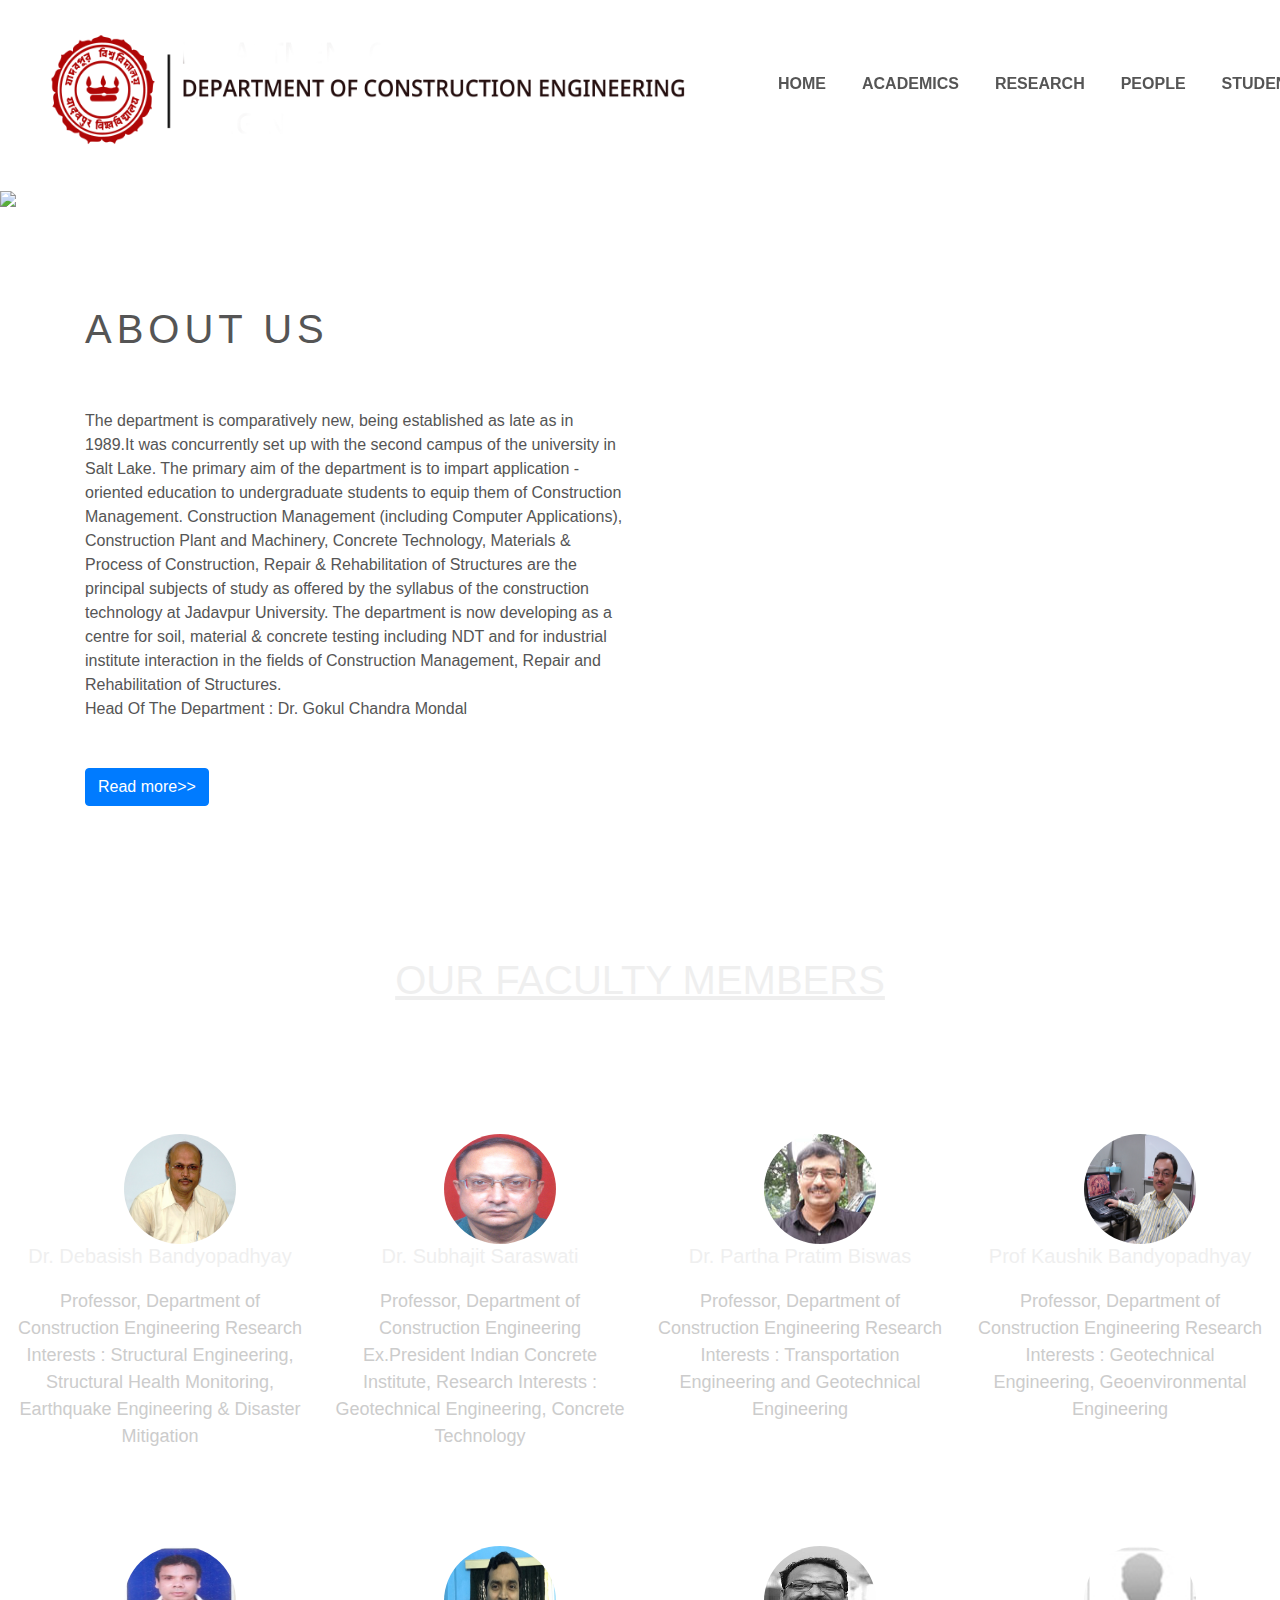
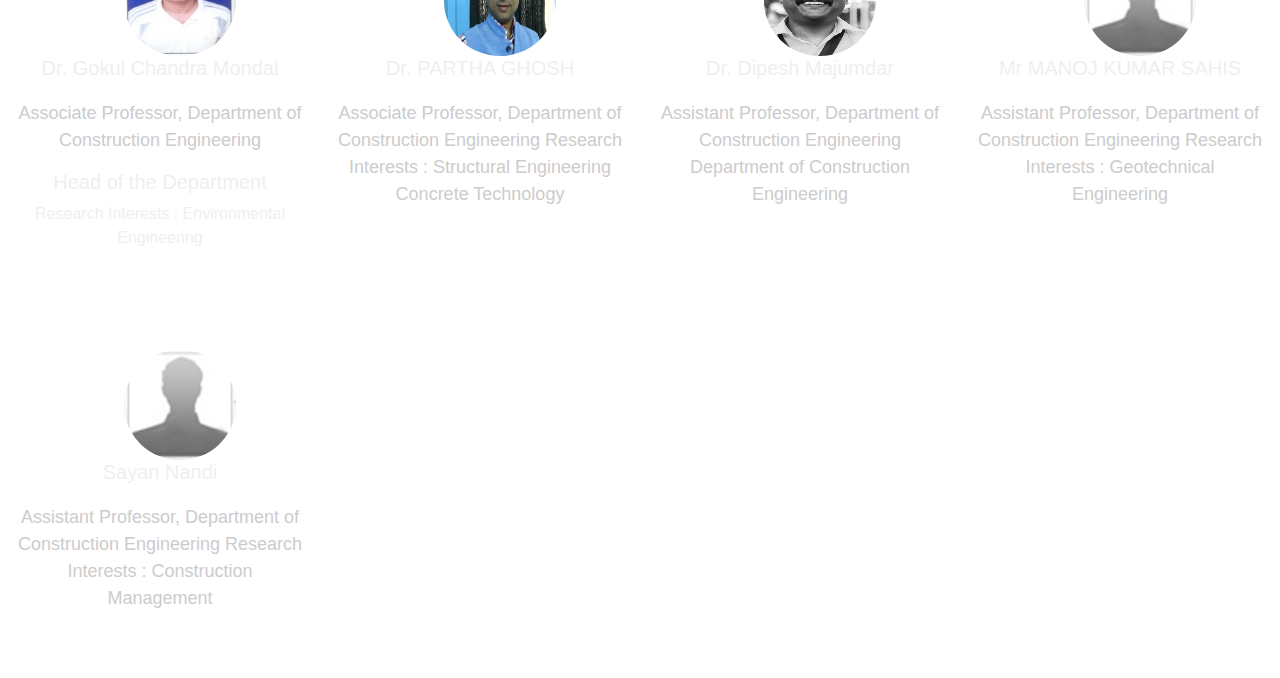
==== index.html @ 9de12639 "Add files via upload" ====
<!DOCTYPE html>
<html lang="en">

<head>
    <meta charset="UTF-8">
    <meta name="viewport" content="width=device-width, initial-scale=1.0">
    <title>Document</title>
    <script src="https://stackpath.bootstrapcdn.com/bootstrap/4.4.1/js/bootstrap.min.js"></script>
        <script src="https://code.jquery.com/jquery-3.4.1.slim.min.js"
            integrity="sha384-J6qa4849blE2+poT4WnyKhv5vZF5SrPo0iEjwBvKU7imGFAV0wwj1yYfoRSJoZ+n"
            crossorigin="anonymous"></script>
        <script src="https://cdn.jsdelivr.net/npm/popper.js@1.16.0/dist/umd/popper.min.js"
            integrity="sha384-Q6E9RHvbIyZFJoft+2mJbHaEWldlvI9IOYy5n3zV9zzTtmI3UksdQRVvoxMfooAo"
            crossorigin="anonymous"></script>
    <link href="https://fonts.googleapis.com/css2?family=Noto+Sans:wght@700&display=swap" rel="stylesheet">
    <link href="https://fonts.googleapis.com/css2?family=Baloo+Bhai+2:wght@800&display=swap" rel="stylesheet">
    <link rel="stylesheet" href="practice1.css">
    <link rel="stylesheet" href="https://stackpath.bootstrapcdn.com/font-awesome/4.7.0/css/font-awesome.min.css">
    <link rel="stylesheet" href="https://stackpath.bootstrapcdn.com/bootstrap/4.4.1/css/bootstrap.min.css"
        integrity="sha384-Vkoo8x4CGsO3+Hhxv8T/Q5PaXtkKtu6ug5TOeNV6gBiFeWPGFN9MuhOf23Q9Ifjh" crossorigin="anonymous">
        

</head>

<body>
    <section id="nav-bar">
        <nav class="navbar navbar-expand-lg navbar-light">
            <a class="navbar-brand" href="http://jaduniv.edu.in/view_department.php?deptid=83"><img src="CN2.png"></a>
            <button class="navbar-toggler" type="button" data-toggle="collapse" data-target="#navbarNav"
                aria-controls="navbarNav" aria-expanded="false" aria-label="Toggle navigation">
                <span class="navbar-toggler-icon"></span>
            </button>
            <div class="collapse navbar-collapse" id="navbarNav">
                <ul class="navbar-nav ml-auto">
                    <li class="nav-item active">
                        <a class="nav-link" href="#">HOME
                        </a>
                    </li>
                    <li class="nav-item">
                        <a class="nav-link active" href="http://jaduniv.edu.in/">ACADEMICS
                        </a>
                    </li>
                    <li class="nav-item">
                        <a class="nav-link active" href="https://www.researchgate.net/institution/Jadavpur_University/department/Department_of_Construction_Engineering/publications">RESEARCH</a>
                    </li>
                    <li class="nav-item">
                        <a class="nav-link active" href="#">PEOPLE</a>
                    </li>
                    <li class="nav-item">
                        <a class="nav-link active" href="#">STUDENTS</a>
                    </li>
                    <li class="nav-item">
                        <a class="nav-link active" href="https://jaduniv.almaconnect.com/">ALUMNI</a>
                        <link rel="stylesheet" href="">
                    </li>
                    <li class="nav-item">
                        <a class="nav-link active" href="#">PROFILE LOGIN</a>

                </ul>
            </div>
        </nav>
    </section>
    <div id="slider">
        <div id="headerSlider" class="carousel slide" data-ride="carousel">
            <ol class="carousel-indicators">
                <li data-target="#headerSlider" data-slide-to="0" class="active"></li>
            </ol>
            <div class="carousel-inner">
                <div class="carousel-item active">
                    <img src="civil3.jpg" class="d-block img-fluid">
                    <div class="carousel-caption">

                        <h3>DEPARTMENT OF CONSTRUCTION ENGINEERING
                            <br>
                            WELCOMES YOU ALL
                            <br>
                        </h3>
                        <h4>
                            <BR>
                            (The site is under development.</BR>
                            We will be live soon.)</BR>
                        </h4>
                        <br><br><br>
                        <button type="button" class="btn btn-primary" data-toggle="button" aria-pressed="false"
                            autocomplete="off">
                            <a href="http://jaduniv.edu.in/view_department.php?deptid=83">GO TO SITE</a>
                        </button>
                    </div>
                </div>
                <div class="carousel-item">
                    <img src="civil1.jpg" class="d-block img-fluid">
                    <div class="carousel-caption">
                        <h5>welcomet to this department

                        </h5>

                    </div>
                    <button type="button" class="btn btn-outline-light">Light</button>
                </div>
                <div class="carousel-item">
                    <img src="civil1.jpg" class="d-block img-fluid">
                    <div class="carousel-caption">
                        <h5>welcome to this</h5>
                    </div>
                </div>
            </div>
            <a class="carousel-control-prev" href="#headerSlider" role="button" data-slide="prev">
                <span class="carousel-control-prev-icon" aria-hidden="true"></span>
                <span class="sr-only">Previous</span>
            </a>
            <a class="carousel-control-next" href="#headerSlider" role="button" data-slide="next">
                <span class="carousel-control-next-icon" aria-hidden="true"></span>
                <span class="sr-only">Next</span>
            </a>
        </div>
    </div>
    <section id="about">
        <div class="container">
            <div class="row">
                <div class="col-md-6">
                    <h1>
                        <br>
                        ABOUT US
                        <br>
                        <br>
                    </h1>
                    <div class="about-content-fluid">
                        The department is comparatively new, being established as late as in 1989.It was concurrently
                        set up with the second campus of the university in Salt Lake. The primary aim of the department
                        is to impart application - oriented education to undergraduate students to equip them of
                        Construction Management. Construction Management (including Computer Applications), Construction
                        Plant and Machinery, Concrete Technology, Materials & Process of Construction, Repair &
                        Rehabilitation of Structures are the principal subjects of study as offered by the syllabus of
                        the construction technology at Jadavpur University. The department is now developing as a centre
                        for soil, material & concrete testing including NDT and for industrial institute interaction in
                        the fields of Construction Management, Repair and Rehabilitation of Structures.
                        <br> Head Of The Department : Dr. Gokul Chandra Mondal
                    </div>

                    <button type="button" class="btn btn-primary">Read more>></button>
                </div>


            </div>
        </div>
        </div>
    </section>
    <section id="services">
        <div class="container-fluid">
            <h1>
                <u>
                    OUR FACULTY MEMBERS
                </u>
            </h1>
            <div class="row services">
                <div class="col-md-3 text-center">
                    <div class="icon">
                        <img src="db.jpg" class="icon" alt="db">
                    </div>
                    <h5>
                        Dr. Debasish Bandyopadhyay
                    </h5>
                    <p>
                        Professor, Department of Construction Engineering

                        Research Interests : Structural Engineering,
                        Structural Health Monitoring,
                        Earthquake Engineering & Disaster Mitigation
                    </p>
                </div>


                <div class="col-md-3 text-center">
                    <div class="icon">
                        <img src="ss1.jpg" class="icon" alt="db">
                    </div>
                    <h5>
                        Dr. Subhajit Saraswati
                    </h5>
                    <p>
                        Professor, Department of Construction Engineering
                        Ex.President Indian Concrete Institute,
                        Research Interests : Geotechnical Engineering,
                        Concrete Technology
                    </p>
                </div>

                <div class="col-md-3 text-center">
                    <div class="icon">
                        <img src="ppb.jpg" class="icon" alt="db">
                    </div>
                    <h5>
                        Dr. Partha Pratim Biswas
                    </h5>
                    <p>
                        Professor, Department of Construction Engineering
                        Research Interests : Transportation Engineering and Geotechnical Engineering
                    </p>
                </div>


                <div class="col-md-3 text-center">
                    <div class="icon">
                        <img src="kb.jpg" class="icon" alt="db">
                    </div>
                    <h5>
                        Prof Kaushik Bandyopadhyay
                    </h5>
                    <p>
                        Professor, Department of Construction Engineering
                        Research Interests : Geotechnical Engineering,
                        Geoenvironmental Engineering
                    </p>
                </div>
                <div class="col-md-3 text-center">
                    <div class="icon">
                        <img src="gkm.jpg" class="icon" alt="db">
                    </div>
                    <h5>
                        Dr. Gokul Chandra Mondal
                    </h5>
                    <p>
                        Associate Professor, Department of Construction Engineering
                        <h5>Head of the Department 
                        </h5>
                        Research Interests : 
                        Environmental Engineering
                    </p>
                </div>
                <div class="col-md-3 text-center">
                    <div class="icon">
                        <img src="pb.jpg" class="icon" alt="db">
                    </div>
                    <h5>
                        Dr. PARTHA GHOSH
                    </h5>
                    <p>
                        Associate Professor, Department of Construction Engineering
                        Research Interests : 
                        Structural Engineering <br>
                        Concrete Technology
                    </p>
                </div>
                <div class="col-md-3 text-center">
                    <div class="icon">
                        <img src="dm.jpg" class="icon" alt="db">
                    </div>
                    <h5>
                        Dr. Dipesh Majumdar
                    </h5>
                    <p>
                        Assistant Professor, Department of Construction Engineering
                        Department of Construction Engineering
                        
                    </p>
                </div>
                <div class="col-md-3 text-center">
                    <div class="icon">
                        <img src="sn.jpg" class="icon" alt="db">
                    </div>
                    <h5>
                        Mr MANOJ KUMAR SAHIS
                    </h5>
                    <p>
                        Assistant Professor, Department of Construction Engineering
                        Research Interests : Geotechnical Engineering
                    </p>
                </div>
                <div class="col-md-3 text-center">
                    <div class="icon">
                        <img src="sn.jpg" class="icon" alt="db">
                    </div>
                    <h5>
                        Sayan Nandi
                    </h5>
                    <p>
                        Assistant Professor, Department of Construction Engineering
                        Research Interests : Construction Management
                    </p>
                </div>
            </div>
        </div>
    </section>

</body>

</html>
---- practice1.css ----
*{
    margin: 0;
    padding: 0;
}
#nav-bar{
    position: sticky;
    top: 0;
    z-index: 10;
}
.navbar-brand img{
    height: 165px;
    width: 728px;
    padding-left: 10px;
}
.navbar-nav li{
    padding: 0 10px;

}
.navbar-nav li a{
    float: right;
    text-align: left;
}
#nav-bar ul li a:hover{
    color: red!important;
}
.navbar{
    background: #fff;
}
.navbar-toggler{
    border: none!important;
}
.nav-link{
    color: #555!important;
    font-weight: 600;
    font-size: 16px;
 }
 #slider{
     width: 100%;

 }
 .carousel-caption{
     position: sticky;
     top: 50%;
     transform: translateY(-50%);
     bottom: initial!important;
 }
 .carousel-caption h3{
     position: sticky;
     z-index: 10;
    font-family: 'Noto Sans', sans-serif;
     margin-top: -10px;
     font-weight: 60;
     font-size: 60px;
     letter-spacing: 5px;
     color: #fff;
     text-transform: uppercase;
 }
 .carousel-caption h4{
     position: sticky;
 }
 .about-content{
     
     font-size: 60px;
 }
 .col-md-6 h1{
     
     letter-spacing: 5px;
 }
 #about{
     padding-top: 50px;
     padding-bottom: 70px;
     color: #555;
 }
 #about .btn{
     margin-top: 47px;
     margin-bottom: 30px;

 }
.about-content{
    padding-top: 20px;
    text-align: left;
}
.skills-bar{
    margin-bottom: 16px;

}
.progress-bar
{
    border-radius: 20px;
}
.progress{
    border-radius: 16px!important;
    margin-bottom: 20px;
}
#services
{   
    background-image: linear-gradient(rgba(0,0,0,0.8),rgba(0,0,0,0.8)),url(civil4.jpg);
    background-size: cover;
    background-position: center;
    color: #efefef!important;
    background-attachment: fixed;
    padding-top: 50px;
    padding-bottom: 50px;
}
#services h1{
    text-align: center;
    color: #efefef!important;
    padding-bottom: 10px;
    
}
#services h1::after{
    content: '';
    background: #efefef;
    display: black;
    height: 3px;
    width: 170px;
    margin: 20px auto 5px;
}

.services{
    margin-top: 40px;
    text-align: center;
}
.icon{
    font-size: 40px;
    margin: 20px auto;
    padding: 20px;
    height: 150px;
    width: 152px;
    border-radius: 50%%;
}

.icon img{
    border-radius: 50%;
}
.icon h5{
    display: block;
    width: 12px;
    margin: auto;
}
#services p{
    font-size: 18px;
    margin-top: 20px;
    color: #ccc;

}
.services .col-md-3:hover{
    background: ;
}

.btn btn-primary{
    width: 30px;
}
.container-fluid{
    width: 13px;
}
.btn a{
    text-decoration: none;
}
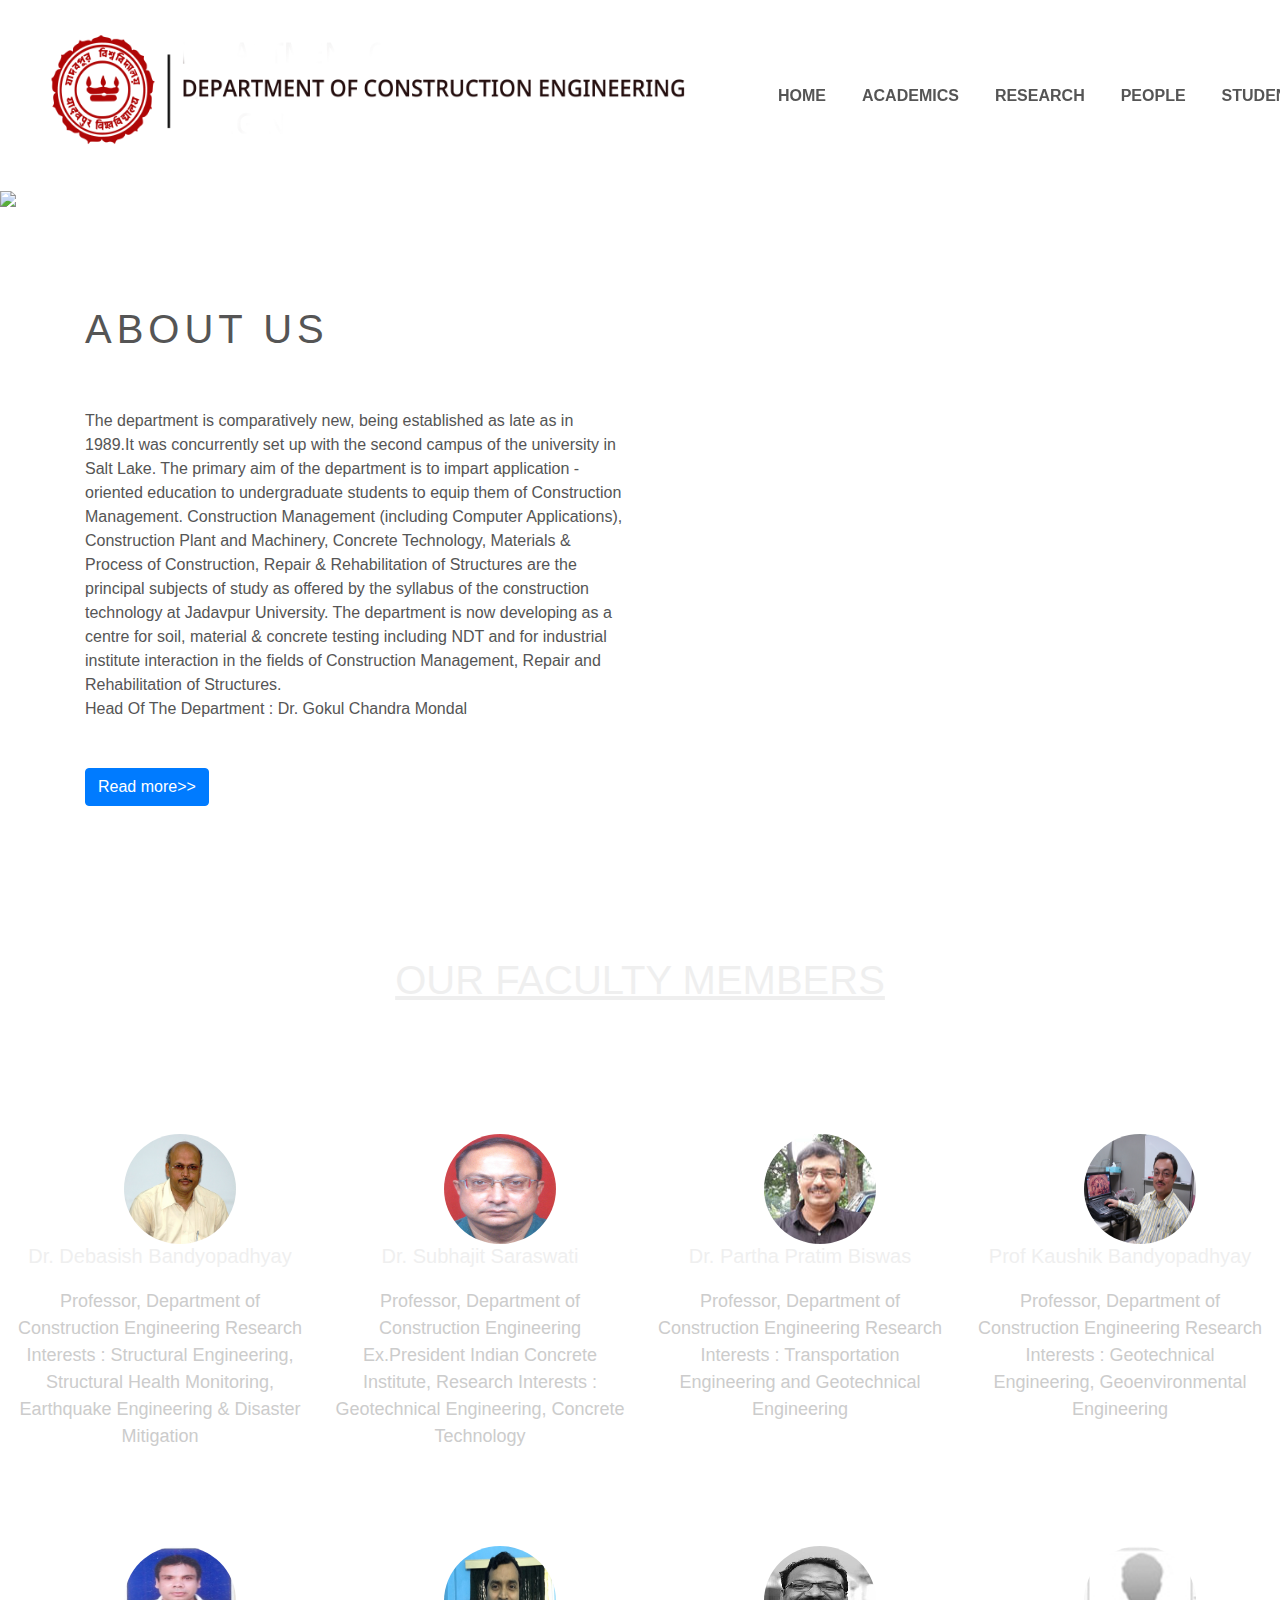
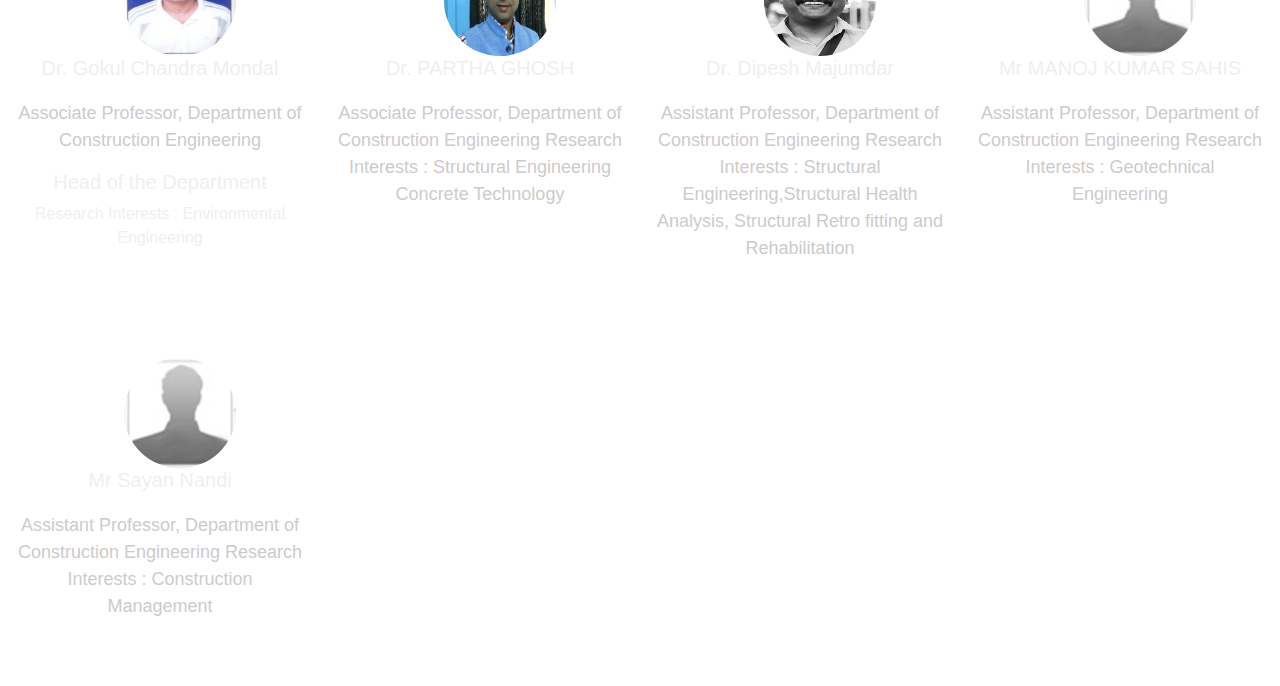
==== commit ff27cb87: "Update index.html" ====
--- a/index.html
+++ b/index.html
@@ -54,7 +54,7 @@
                         <link rel="stylesheet" href="">
                     </li>
                     <li class="nav-item">
-                        <a class="nav-link active" href="#">PROFILE LOGIN</a>
+                        <a class="nav-link active" href="#">LOGIN</a>
 
                 </ul>
             </div>
@@ -250,7 +250,8 @@
                     </h5>
                     <p>
                         Assistant Professor, Department of Construction Engineering
-                        Department of Construction Engineering
+                        Research Interests : Structural Engineering,Structural Health Analysis,
+                        Structural Retro fitting and Rehabilitation
                         
                     </p>
                 </div>
@@ -271,7 +272,7 @@
                         <img src="sn.jpg" class="icon" alt="db">
                     </div>
                     <h5>
-                        Sayan Nandi
+                        Mr Sayan Nandi
                     </h5>
                     <p>
                         Assistant Professor, Department of Construction Engineering
@@ -284,4 +285,4 @@
 
 </body>
 
-</html>+</html>
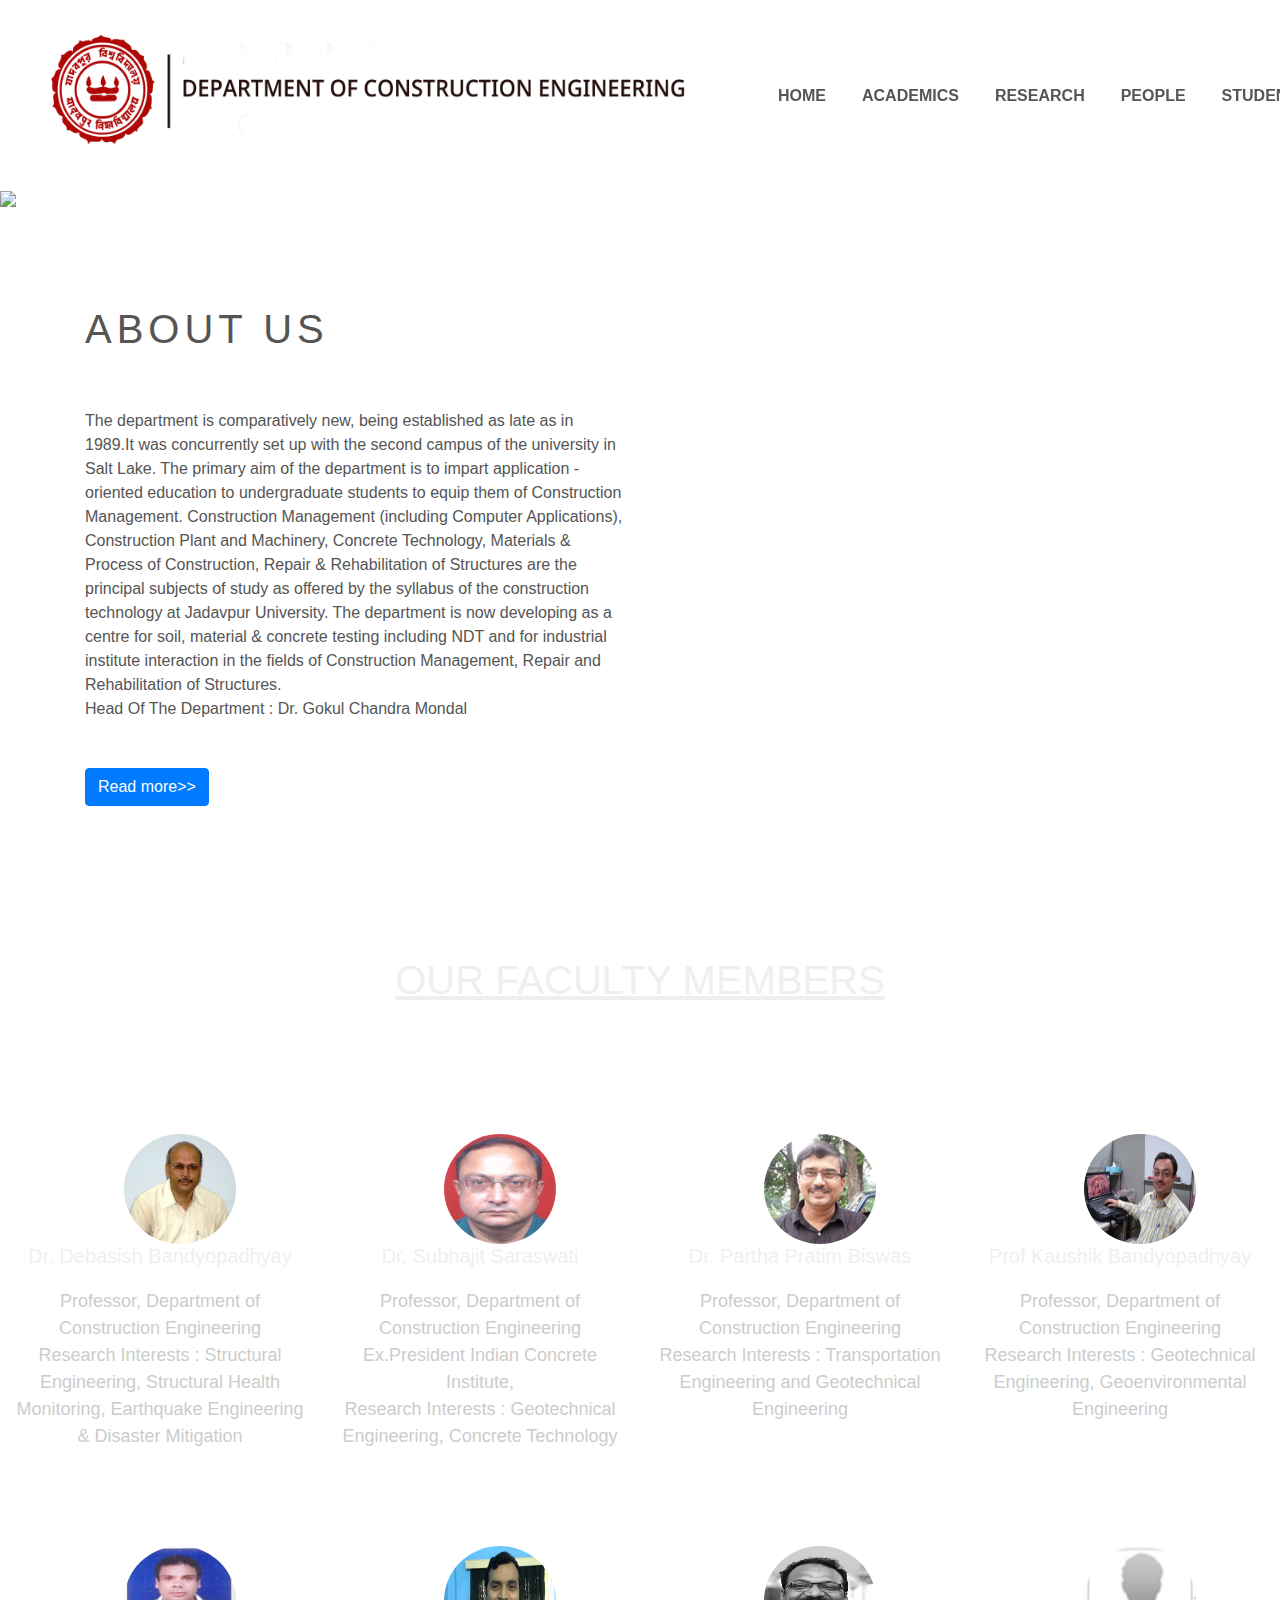
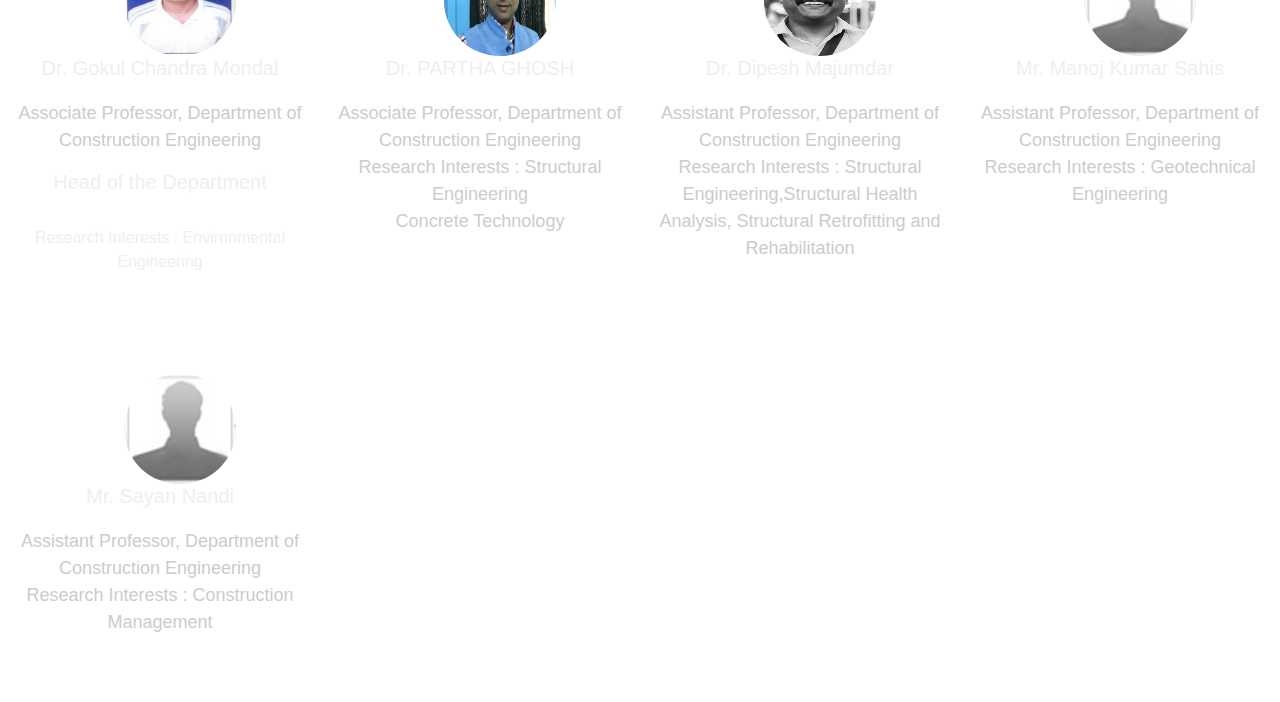
==== commit 15af9f4d: "Update index.html" ====
--- a/index.html
+++ b/index.html
@@ -162,7 +162,7 @@
                     </h5>
                     <p>
                         Professor, Department of Construction Engineering
-
+                        <br>
                         Research Interests : Structural Engineering,
                         Structural Health Monitoring,
                         Earthquake Engineering & Disaster Mitigation
@@ -180,6 +180,7 @@
                     <p>
                         Professor, Department of Construction Engineering
                         Ex.President Indian Concrete Institute,
+                        <br>
                         Research Interests : Geotechnical Engineering,
                         Concrete Technology
                     </p>
@@ -194,6 +195,7 @@
                     </h5>
                     <p>
                         Professor, Department of Construction Engineering
+                        <br>
                         Research Interests : Transportation Engineering and Geotechnical Engineering
                     </p>
                 </div>
@@ -208,6 +210,7 @@
                     </h5>
                     <p>
                         Professor, Department of Construction Engineering
+                        <br>
                         Research Interests : Geotechnical Engineering,
                         Geoenvironmental Engineering
                     </p>
@@ -223,6 +226,7 @@
                         Associate Professor, Department of Construction Engineering
                         <h5>Head of the Department 
                         </h5>
+                        <br>
                         Research Interests : 
                         Environmental Engineering
                     </p>
@@ -236,6 +240,7 @@
                     </h5>
                     <p>
                         Associate Professor, Department of Construction Engineering
+                        <br>
                         Research Interests : 
                         Structural Engineering <br>
                         Concrete Technology
@@ -250,8 +255,9 @@
                     </h5>
                     <p>
                         Assistant Professor, Department of Construction Engineering
+                        <br>
                         Research Interests : Structural Engineering,Structural Health Analysis,
-                        Structural Retro fitting and Rehabilitation
+                        Structural Retrofitting and Rehabilitation
                         
                     </p>
                 </div>
@@ -260,10 +266,11 @@
                         <img src="sn.jpg" class="icon" alt="db">
                     </div>
                     <h5>
-                        Mr MANOJ KUMAR SAHIS
+                        Mr. Manoj Kumar Sahis
                     </h5>
                     <p>
                         Assistant Professor, Department of Construction Engineering
+                        <br>
                         Research Interests : Geotechnical Engineering
                     </p>
                 </div>
@@ -272,10 +279,11 @@
                         <img src="sn.jpg" class="icon" alt="db">
                     </div>
                     <h5>
-                        Mr Sayan Nandi
+                        Mr. Sayan Nandi
                     </h5>
                     <p>
                         Assistant Professor, Department of Construction Engineering
+                        <br>
                         Research Interests : Construction Management
                     </p>
                 </div>
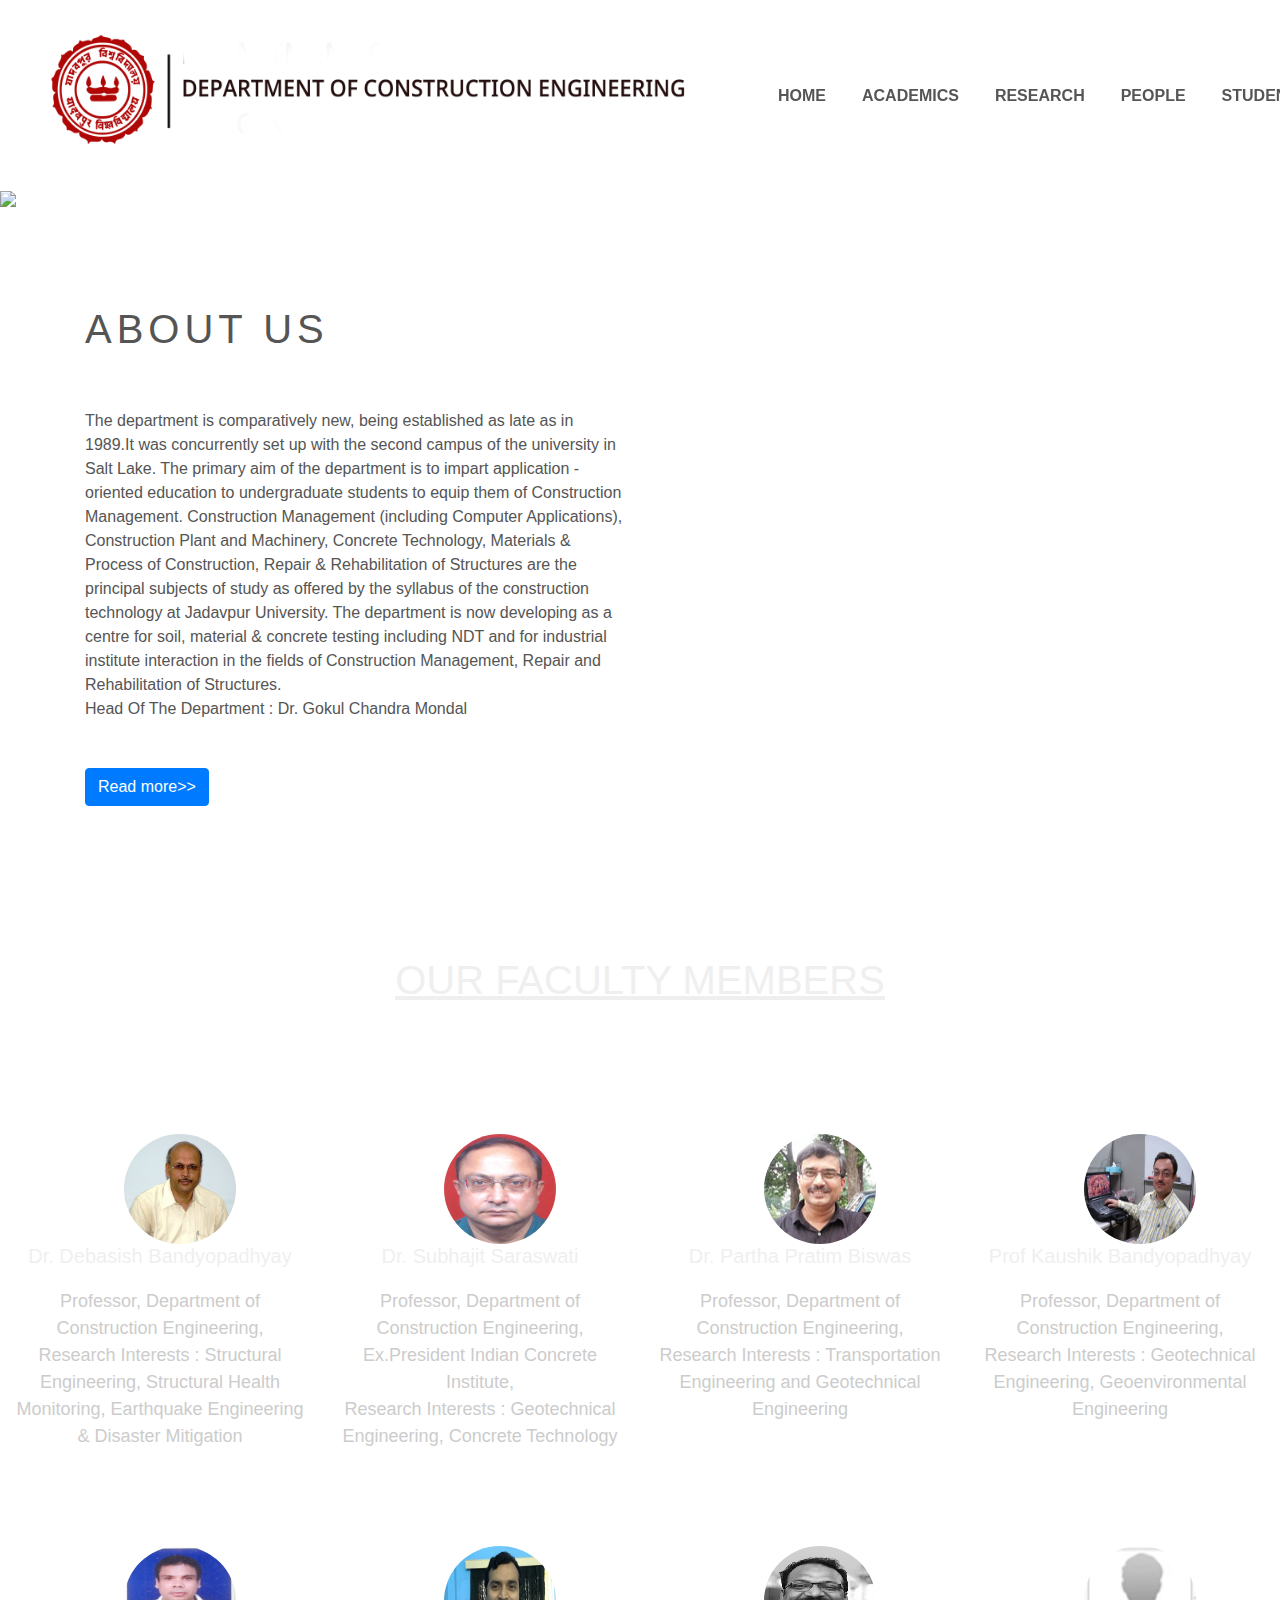
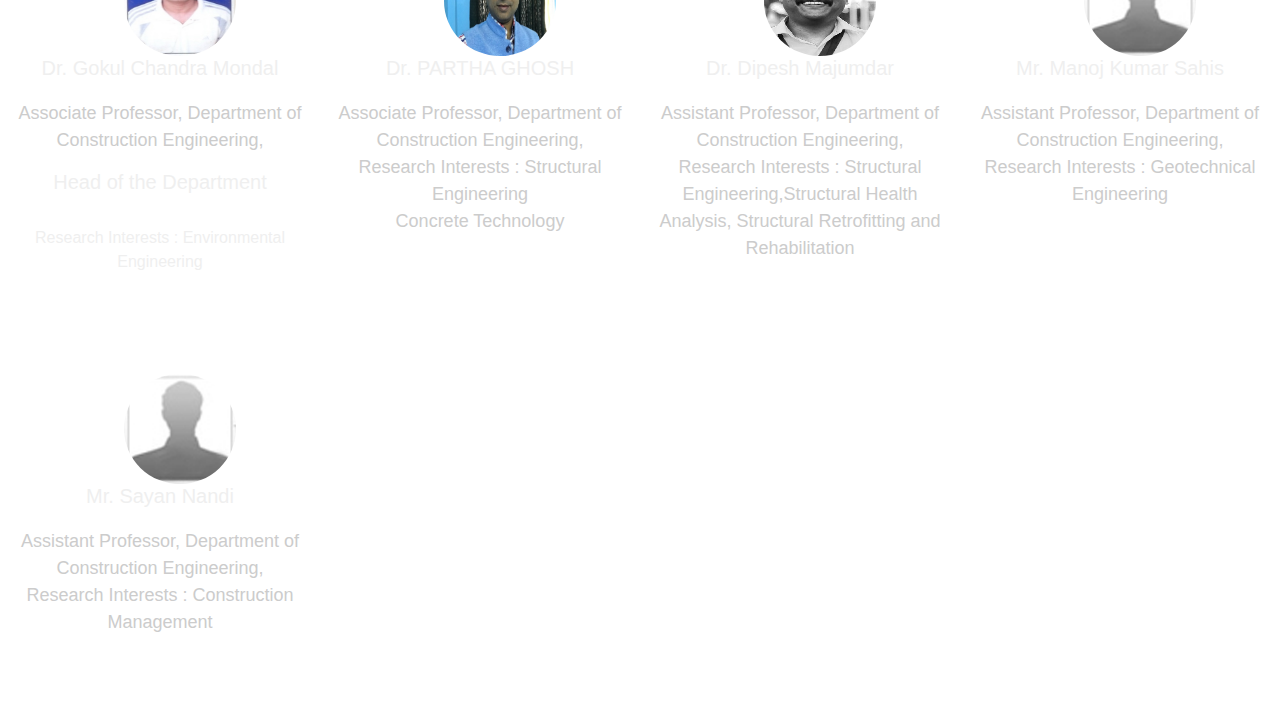
==== commit 2500d04f: "Update index.html" ====
--- a/index.html
+++ b/index.html
@@ -161,7 +161,7 @@
                         Dr. Debasish Bandyopadhyay
                     </h5>
                     <p>
-                        Professor, Department of Construction Engineering
+                        Professor, Department of Construction Engineering,
                         <br>
                         Research Interests : Structural Engineering,
                         Structural Health Monitoring,
@@ -178,7 +178,7 @@
                         Dr. Subhajit Saraswati
                     </h5>
                     <p>
-                        Professor, Department of Construction Engineering
+                        Professor, Department of Construction Engineering,
                         Ex.President Indian Concrete Institute,
                         <br>
                         Research Interests : Geotechnical Engineering,
@@ -194,7 +194,7 @@
                         Dr. Partha Pratim Biswas
                     </h5>
                     <p>
-                        Professor, Department of Construction Engineering
+                        Professor, Department of Construction Engineering,
                         <br>
                         Research Interests : Transportation Engineering and Geotechnical Engineering
                     </p>
@@ -209,7 +209,7 @@
                         Prof Kaushik Bandyopadhyay
                     </h5>
                     <p>
-                        Professor, Department of Construction Engineering
+                        Professor, Department of Construction Engineering,
                         <br>
                         Research Interests : Geotechnical Engineering,
                         Geoenvironmental Engineering
@@ -223,7 +223,7 @@
                         Dr. Gokul Chandra Mondal
                     </h5>
                     <p>
-                        Associate Professor, Department of Construction Engineering
+                        Associate Professor, Department of Construction Engineering,
                         <h5>Head of the Department 
                         </h5>
                         <br>
@@ -239,7 +239,7 @@
                         Dr. PARTHA GHOSH
                     </h5>
                     <p>
-                        Associate Professor, Department of Construction Engineering
+                        Associate Professor, Department of Construction Engineering,
                         <br>
                         Research Interests : 
                         Structural Engineering <br>
@@ -254,7 +254,7 @@
                         Dr. Dipesh Majumdar
                     </h5>
                     <p>
-                        Assistant Professor, Department of Construction Engineering
+                        Assistant Professor, Department of Construction Engineering,
                         <br>
                         Research Interests : Structural Engineering,Structural Health Analysis,
                         Structural Retrofitting and Rehabilitation
@@ -269,7 +269,7 @@
                         Mr. Manoj Kumar Sahis
                     </h5>
                     <p>
-                        Assistant Professor, Department of Construction Engineering
+                        Assistant Professor, Department of Construction Engineering,
                         <br>
                         Research Interests : Geotechnical Engineering
                     </p>
@@ -282,7 +282,7 @@
                         Mr. Sayan Nandi
                     </h5>
                     <p>
-                        Assistant Professor, Department of Construction Engineering
+                        Assistant Professor, Department of Construction Engineering,
                         <br>
                         Research Interests : Construction Management
                     </p>
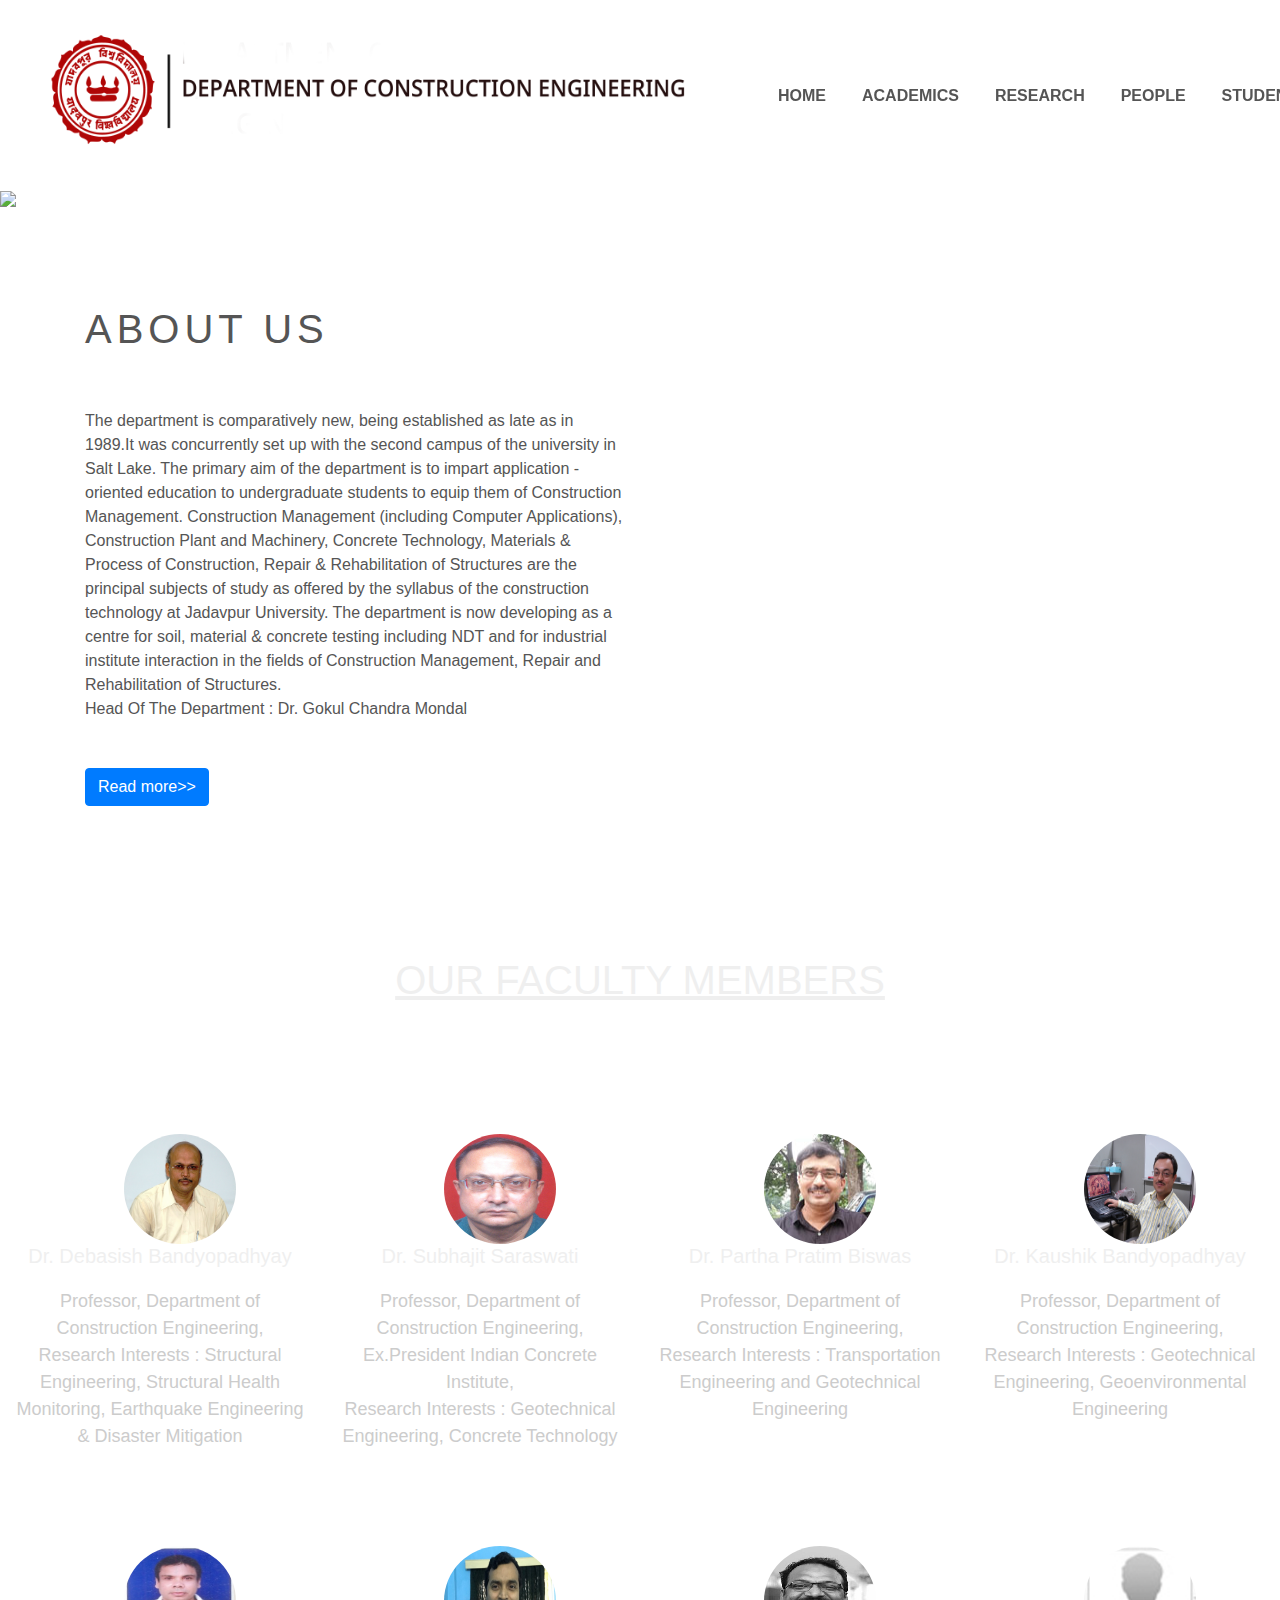
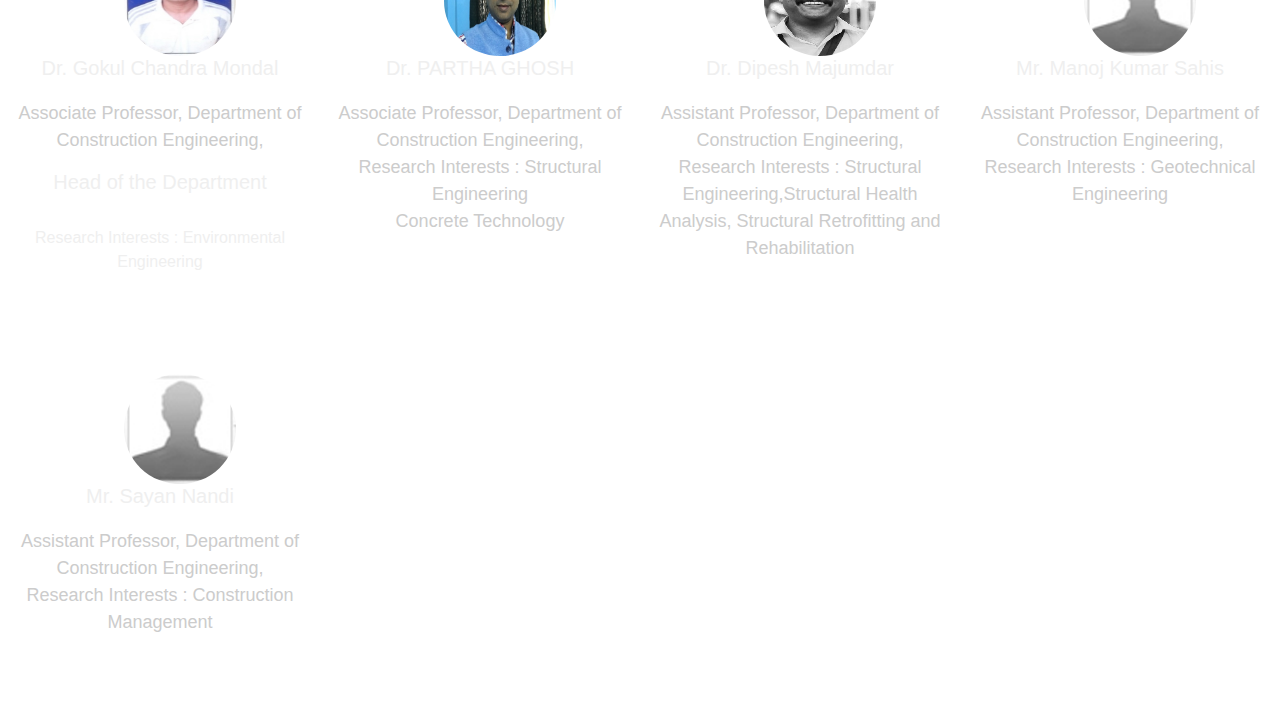
==== commit dff35de7: "Update index.html" ====
--- a/index.html
+++ b/index.html
@@ -206,7 +206,7 @@
                         <img src="kb.jpg" class="icon" alt="db">
                     </div>
                     <h5>
-                        Prof Kaushik Bandyopadhyay
+                        Dr. Kaushik Bandyopadhyay
                     </h5>
                     <p>
                         Professor, Department of Construction Engineering,
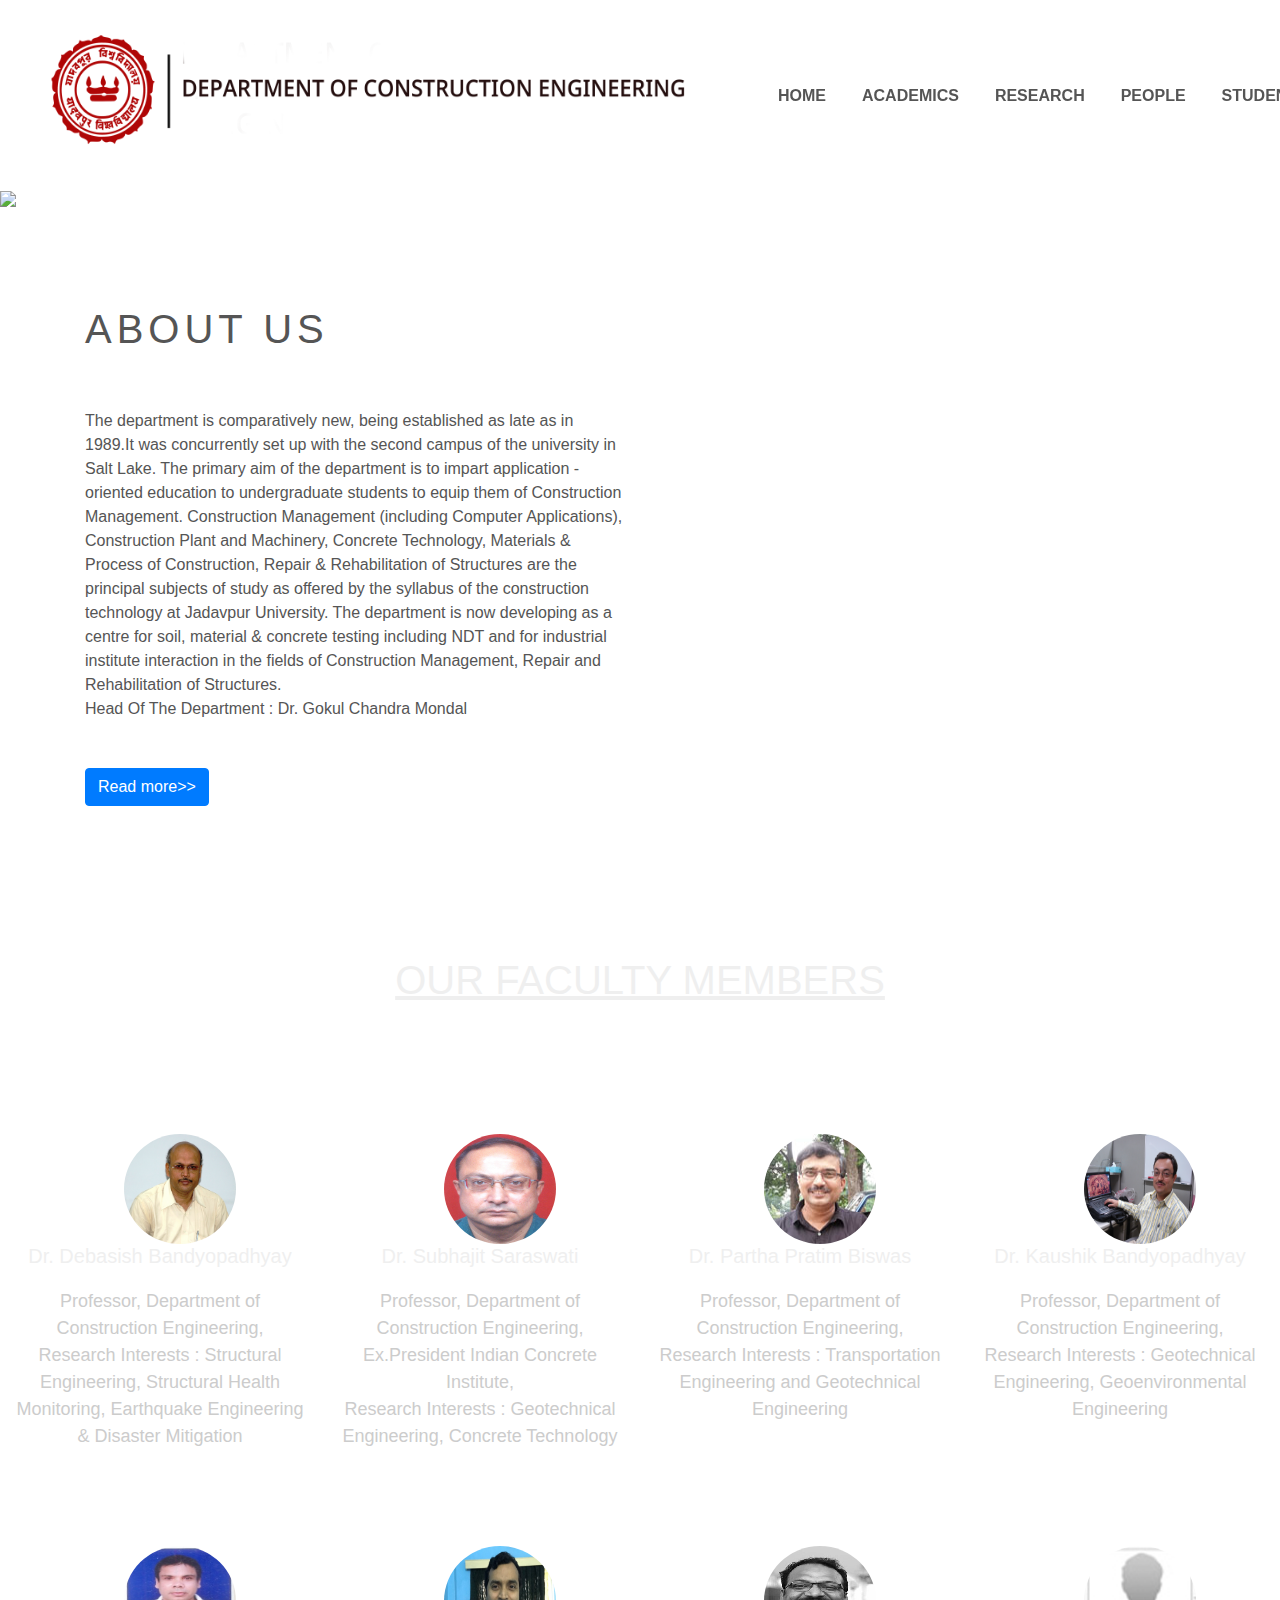
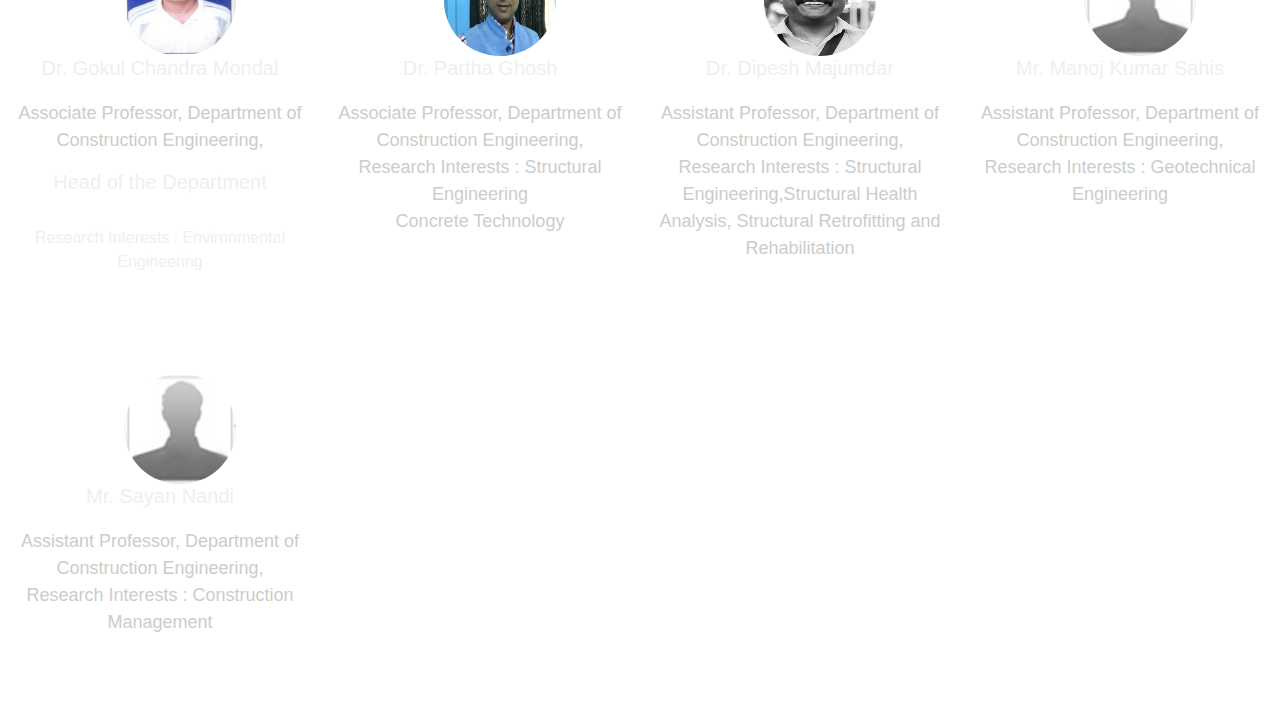
==== commit bd65656f: "Update index.html" ====
--- a/index.html
+++ b/index.html
@@ -236,7 +236,7 @@
                         <img src="pb.jpg" class="icon" alt="db">
                     </div>
                     <h5>
-                        Dr. PARTHA GHOSH
+                        Dr. Partha Ghosh
                     </h5>
                     <p>
                         Associate Professor, Department of Construction Engineering,
